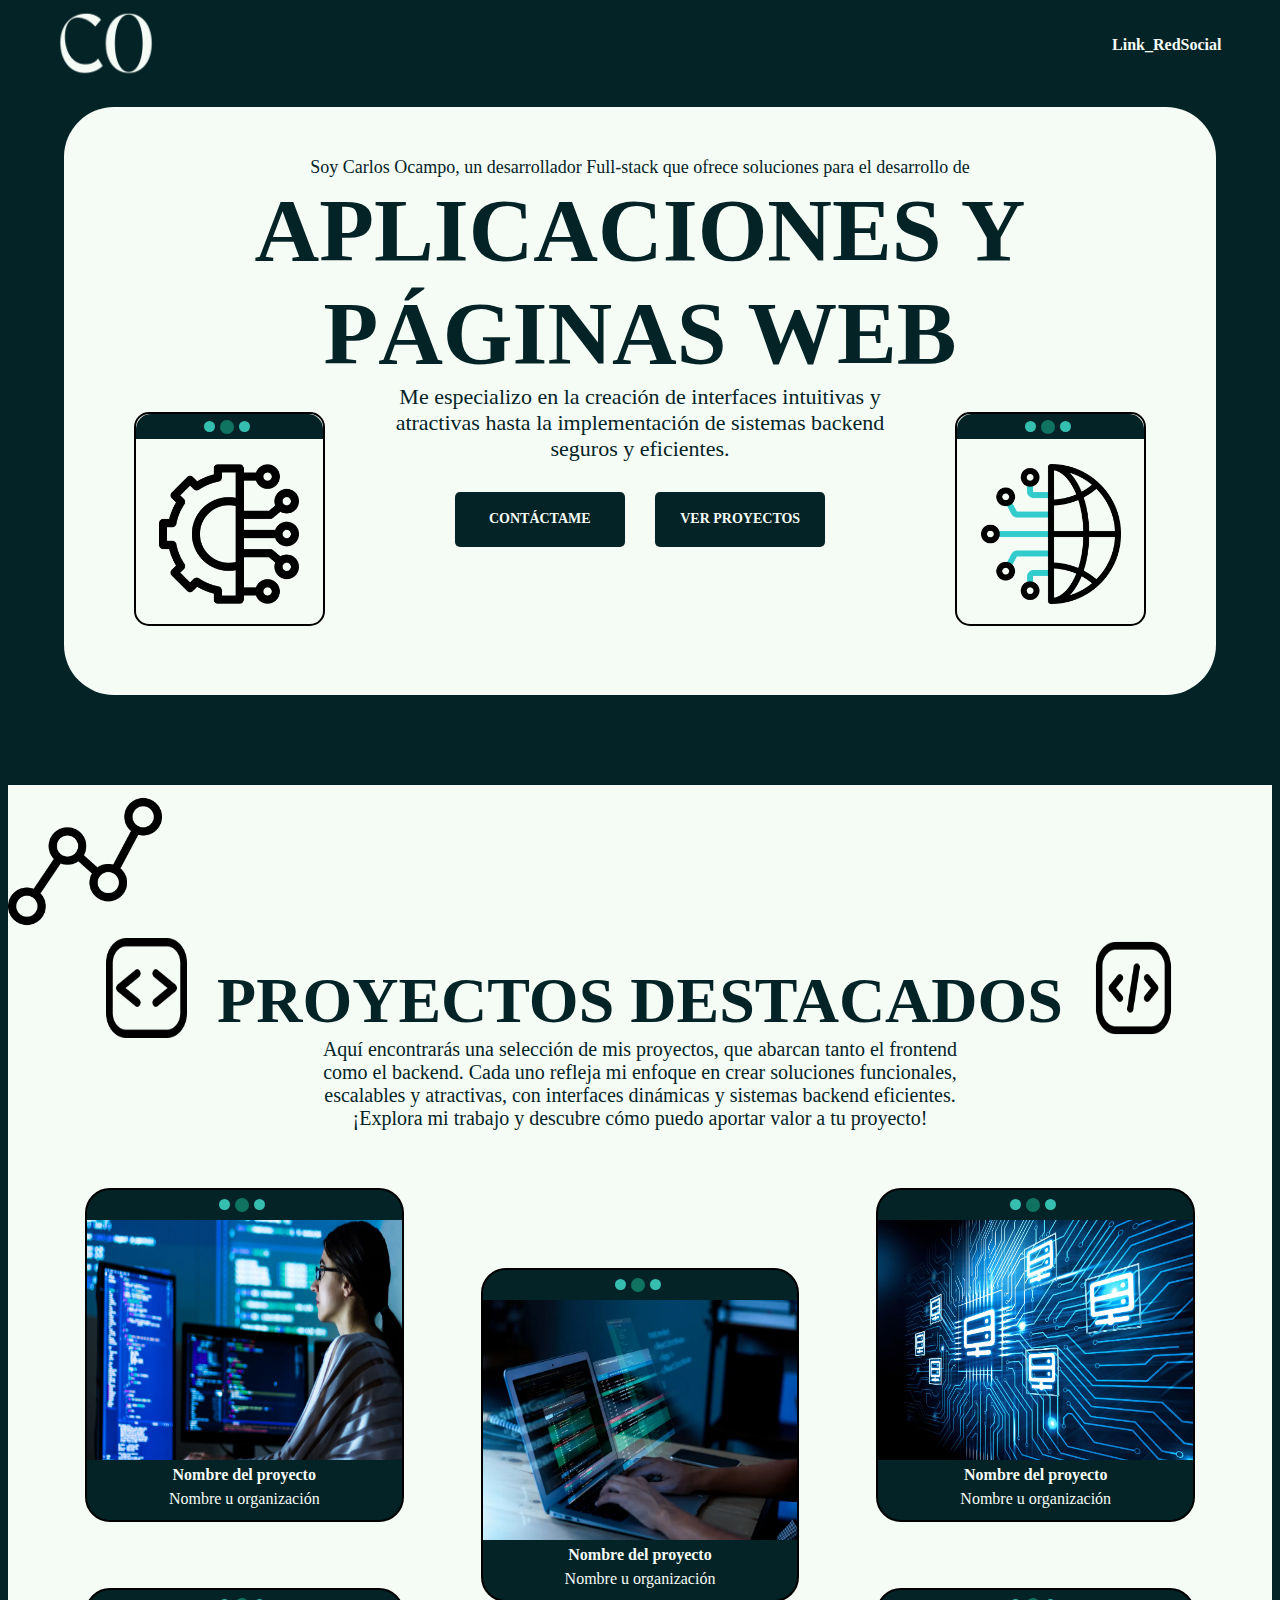
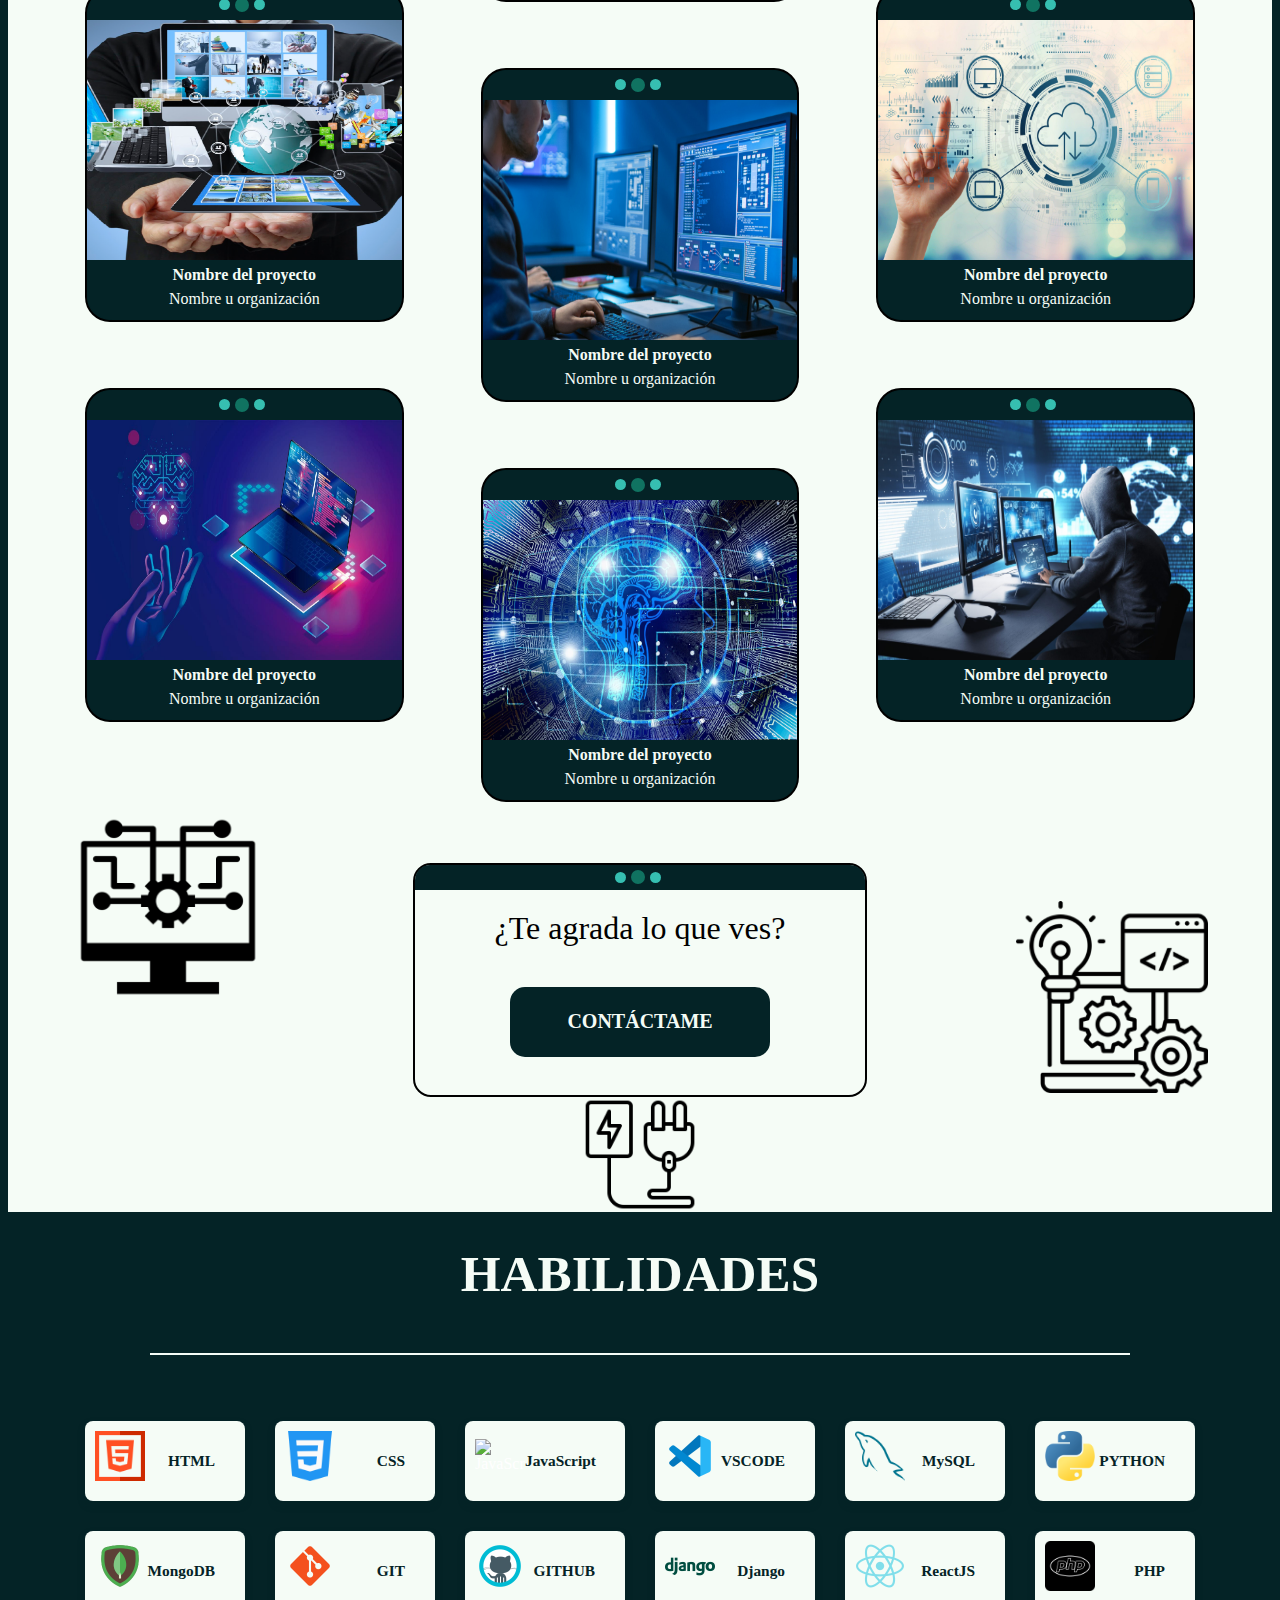
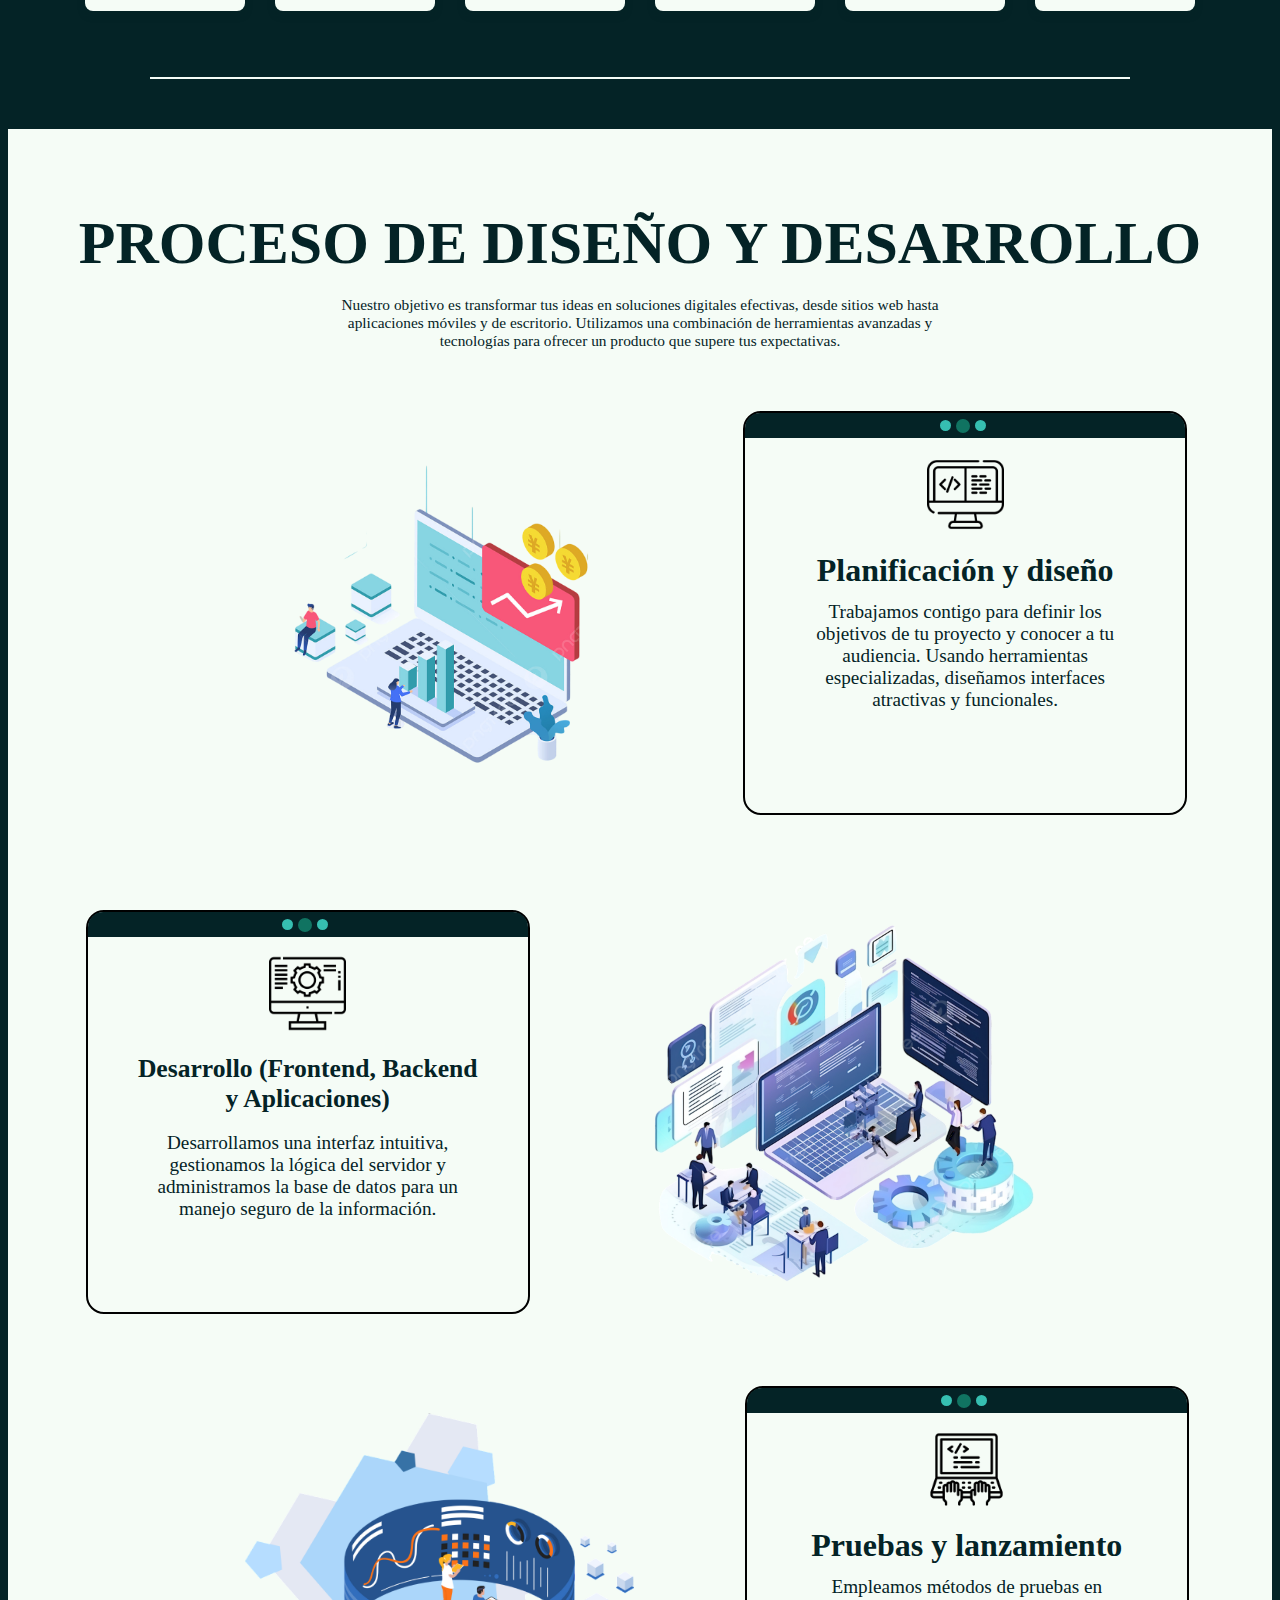
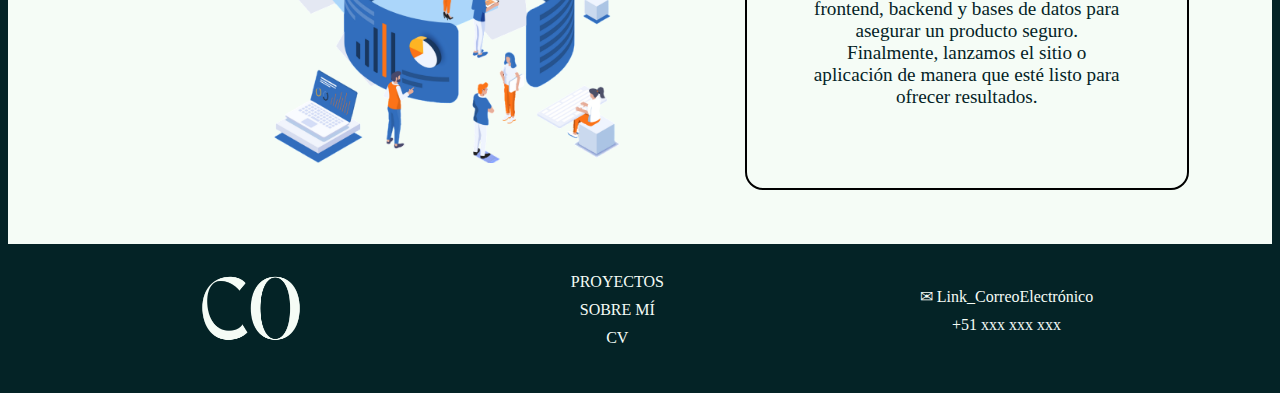
==== index.html @ 41b46a74 "Add files via upload" ====
<!DOCTYPE html>
<html lang="es">
<head>
    <meta charset="UTF-8">
    <meta name="viewport" content="width=device-width, initial-scale=1.0, maximum-scale=1.0, user-scalable=no">
    <meta http-equiv="X-UA-Compatible" content="IE=edge">
    <meta name="author" content="Carlos OZ">
    <meta name="keywords" content="">
    <meta name="description"
        content="Carlos OZ es un diseñador y desarrollador de sitios web independiente que crea sitios web innovadores que sorprenden a sus clientes ideales.">
    <meta name="robots" content="Index, follow">
    <meta property="og:title" content="">
    <meta property="og:description" content="">
    <meta property="og:image" content="">
    <meta property="og:url" content="">
    <meta property="og:type" content="">
    <meta name="twitter:card" content="">
    <meta name="twitter:title" content="">
    <meta name="twitter:description" content="">
    <meta name="twitter:image" content="">
    <title>MiPáginaWeb</title>
    <link rel="stylesheet" href="css/styles.css">
    <link rel="icon" href="img/icono.png">
</head>

<body>
    <div class="contenedor_encabezado">
        <nav  id="sobremi">
            <a href="index.html"><img src="img/icono.png" alt="Logo de la página"></a>
            <a href="#" ><span style="background-color: #042326; color: #f5fcf6;">Link_RedSocial</span></a>
        </nav>
    </div>
    <header>
        <div class="introducción">
            <p class="texto1">Soy Carlos Ocampo, un desarrollador Full-stack que ofrece soluciones para el desarrollo de
            </p>
            <h1>APLICACIONES Y PÁGINAS WEB</h1>
            <div class="imagen_encabezado">
                <div class="ventana1">
                    <div class="barra-superior">
                        <div class="circulo-1"></div>
                        <div class="circulo-2"></div>
                        <div class="circulo-3"></div>
                    </div>
                    <img src="img/conexion.png" alt="">
                </div>
                <div class="centrar_texto_boton">
                    <p class="texto2">
                        Me especializo en la creación de interfaces intuitivas y atractivas hasta la implementación de
                        sistemas backend seguros y eficientes.
                    </p>
                    <div class="contenedor-botones">
<!--                         <button class="boton-degradado" id="contactame-btn">
                            <span class="texto">CONTÁCTAME</span>
                        </button> -->
                        <a class="boton-degradado texto abrir-formulario">CONTÁCTAME</a>
                        <a href="#seccion-proyectos" class="boton-degradado texto">VER PROYECTOS</a>
                    </div>
                </div>
                <div class="ventana2">
                    <div class="barra-superior">
                        <div class="circulo-1"></div>
                        <div class="circulo-2"></div>
                        <div class="circulo-3"></div>
                    </div>
                    <img src="img/conexion-global.png" alt="">
                </div>
            </div>
        </div>
        <div class="relleno"><br><br><br><br><br></div>
    </header>

    <div id="miformulario" class="modal">
        <div class="contenedor" id="contenedor">
            <div class="formulario-contenedor formulario">
                <form>
                    <h1><u>¡Bien</u>venido!</h1>
                    <span>Gracias por brindarme la oportunidad</span>                
                    <input type="text" placeholder="Nombres" required>
                    <input type="email" placeholder="Correo electrónico" required>
                    <input type="tel" placeholder="Número de contacto" required>
                    <button class="boton-degradado" type="submit">Enviar</button>
                </form>
            </div>
            <div class="accion-contenedor">
                <div class="accion">
                    <div class="accion-panel accion-derecha">
                        <h1>¡Hola, Amigo!</h1>
                        <p>Ingresa tus datos para comunicarme contigo.</p>
                        <p><b><i>Carlos OZ</i></b></p>
                        <br>
                        <a href="#" id="boton-cerrar" class="inicio">Regresar</a>
                    </div>
                </div>
            </div>
        </div>
    </div>

    <main>
        <section id="proyectos">
            <div class="conexion_union">
                <img src="img/conexion_union.png" alt="">
            </div>
            <div class="titulo2_img">
                <img class="img_abrir" src="img/icono_abrir.png" alt="">
                <h2 id="seccion-proyectos">PROYECTOS DESTACADOS</h2>
                <img class="img_cerrar" src="img/icono_cerrar.png" alt="">
            </div>
            <p class="texto3">Aquí encontrarás una selección de mis proyectos, que abarcan tanto el frontend <br> como
                el backend. Cada uno
                refleja mi enfoque en crear soluciones funcionales, <br> escalables y atractivas, con interfaces
                dinámicas y
                sistemas backend eficientes. <br> ¡Explora mi trabajo y descubre cómo puedo aportar valor a tu proyecto!
            </p>

            <div class="proyectos">
                <div class="ventanas">
                    <div class="barra-superior-ventanas">
                        <div class="circulo-1"></div>
                        <div class="circulo-2"></div>
                        <div class="circulo-3"></div>
                    </div>
                    <img src="img/img proyectos/imagen1.jfif" alt="">
                    <div class="texto-ventanas">
                        <h4>Nombre del proyecto</h4>
                        <p>Nombre u organización</p>
                    </div>
                </div>
                <div class="ventanas ventana-medio">
                    <div class="barra-superior-ventanas">
                        <div class="circulo-1"></div>
                        <div class="circulo-2"></div>
                        <div class="circulo-3"></div>
                    </div>
                    <img src="img/img proyectos/imagen2.webp" alt="">
                    <div class="texto-ventanas">
                        <h4>Nombre del proyecto</h4>
                        <p>Nombre u organización</p>
                    </div>
                </div>
                <div class="ventanas">
                    <div class="barra-superior-ventanas">
                        <div class="circulo-1"></div>
                        <div class="circulo-2"></div>
                        <div class="circulo-3"></div>
                    </div>
                    <img src="img/img proyectos/imagen3.jpg" alt="">
                    <div class="texto-ventanas">
                        <h4>Nombre del proyecto</h4>
                        <p>Nombre u organización</p>
                    </div>
                </div>
            </div>

            <div class="proyectos">
                <div class="ventanas espaciado">
                    <div class="barra-superior-ventanas">
                        <div class="circulo-1"></div>
                        <div class="circulo-2"></div>
                        <div class="circulo-3"></div>
                    </div>
                    <img src="img/img proyectos/imagen4.png" alt="">
                    <div class="texto-ventanas">
                        <h4>Nombre del proyecto</h4>
                        <p>Nombre u organización</p>
                    </div>
                </div>
                <div class="ventanas ventana-medio espaciado">
                    <div class="barra-superior-ventanas">
                        <div class="circulo-1"></div>
                        <div class="circulo-2"></div>
                        <div class="circulo-3"></div>
                    </div>
                    <img src="img/img proyectos/imagen5.jpg" alt="">
                    <div class="texto-ventanas">
                        <h4>Nombre del proyecto</h4>
                        <p>Nombre u organización</p>
                    </div>
                </div>
                <div class="ventanas espaciado">
                    <div class="barra-superior-ventanas">
                        <div class="circulo-1"></div>
                        <div class="circulo-2"></div>
                        <div class="circulo-3"></div>
                    </div>
                    <img src="img/img proyectos/imagen6.jpeg" alt="">
                    <div class="texto-ventanas">
                        <h4>Nombre del proyecto</h4>
                        <p>Nombre u organización</p>
                    </div>
                </div>
            </div>

            <div class="proyectos">
                <div class="ventanas espaciado">
                    <div class="barra-superior-ventanas">
                        <div class="circulo-1"></div>
                        <div class="circulo-2"></div>
                        <div class="circulo-3"></div>
                    </div>
                    <img src="img/img proyectos/imagen7.jpg" alt="">
                    <div class="texto-ventanas">
                        <h4>Nombre del proyecto</h4>
                        <p>Nombre u organización</p>
                    </div>
                </div>
                <div class="ventanas ventana-medio espaciado">
                    <div class="barra-superior-ventanas">
                        <div class="circulo-1"></div>
                        <div class="circulo-2"></div>
                        <div class="circulo-3"></div>
                    </div>
                    <img src="img/img proyectos/imagen8.webp" alt="">
                    <div class="texto-ventanas">
                        <h4>Nombre del proyecto</h4>
                        <p>Nombre u organización</p>
                    </div>
                </div>
                <div class="ventanas espaciado">
                    <div class="barra-superior-ventanas">
                        <div class="circulo-1"></div>
                        <div class="circulo-2"></div>
                        <div class="circulo-3"></div>
                    </div>
                    <img src="img/img proyectos/imagen9.jpeg" alt="">
                    <div class="texto-ventanas">
                        <h4>Nombre del proyecto</h4>
                        <p>Nombre u organización</p>
                    </div>
                </div>
            </div>

        </section>
        <div class="img-boton">
            <div class="img-computo">
                <img src="img/computo.jpeg" alt="">
            </div>
            <article id="ventana3">
                <div class="barra-superior">
                    <div class="circulo-1"></div>
                    <div class="circulo-2"></div>
                    <div class="circulo-3"></div>
                </div>
                <p>¿Te agrada lo que ves?</p>
                <div class="boton-contactar">
                    <a class="boton-degradado boton-contacto abrir-formulario"><span class="texto texto-contacto">CONTÁCTAME</span></a>
                </div>
            </article>
            <div class="img-ideas-computo">
                <img src="img/ideas-computo.jpeg" alt="">
            </div>
        </div>

        <div class="img-electrico">
            <img src="img/electrico.png" alt="">
        </div>
        <h3>HABILIDADES</h3>
        <div class="seccion-habilidades">
            <div class="pequeña-linea"></div>
            <br><br>
            <div class="contenedor-iconos">
                <div class="icono">
                    <img src="img/iconos/HTML.png" alt="HTML">
                    <p>HTML</p>
                </div>
                <div class="icono">
                    <img src="img/iconos/CSS.png" alt="CSS">
                    <p>CSS</p>
                </div>
                <div class="icono">
                    <img src="img/iconos/js.png" alt="JavaScript">
                    <p>JavaScript</p>
                </div>
                <div class="icono">
                    <img src="img/iconos/VS-CODE.png" alt="VSCode">
                    <p>VSCODE</p>
                </div>
                <div class="icono">
                    <img src="img/iconos/MYSQL.png" alt="MySQL">
                    <p>MySQL</p>
                </div>
                <div class="icono">
                    <img src="img/iconos/PYTHON.png" alt="Python">
                    <p>PYTHON</p>
                </div>
                <div class="icono">
                    <img src="img/iconos/MONGODB.png" alt="MongoDB">
                    <p>MongoDB</p>
                </div>
                <div class="icono">
                    <img src="img/iconos/GIT.png" alt="Git">
                    <p>GIT</p>
                </div>
                <div class="icono">
                    <img src="img/iconos/GITHUB.png" alt="GitHub">
                    <p>GITHUB</p>
                </div>
                <div class="icono">
                    <img src="img/iconos/DJANGO.jpg" alt="Django">
                    <p>Django</p>
                </div>
                <div class="icono">
                    <img src="img/iconos/REACT.png" alt="ReactJS">
                    <p>ReactJS</p>
                </div>
                <div class="icono">
                    <img src="img/iconos/PHP.png" alt="PHP">
                    <p>PHP</p>
                </div>
            </div>
            <br><br>
            <div class="pequeña-linea"></div>
        </div>
        <section>
            <div class="contenedor-diseño-desarrollo">
                <h4 class="texto-titulo">PROCESO DE DISEÑO Y DESARROLLO</h4>
                <br>
                <p class="texto-subtitulo">Nuestro objetivo es transformar tus ideas en soluciones digitales efectivas, desde sitios web hasta
                    aplicaciones móviles y de escritorio. Utilizamos una combinación de herramientas avanzadas y
                    tecnologías para ofrecer un producto que supere tus expectativas.</p>
                <div class="planificacion-diseño">
                    <img src="img/planificacion.png" alt="" height="450vw">
                    <div class="ventanas-proyecto">
                        <div class="barra-superior">
                            <div class="circulo-1"></div>
                            <div class="circulo-2"></div>
                            <div class="circulo-3"></div>
                        </div>
                        <br>
                        <img src="img/iconos/planificacion.jpg" alt="">
                        <h5>Planificación y diseño</h5>
                        <p>Trabajamos contigo para definir los objetivos de tu proyecto y conocer a tu audiencia. Usando
                            herramientas especializadas, diseñamos interfaces atractivas y funcionales.</p>
                    </div>
                </div>

                <br><br><br><br>

                <div class=" desarrollo">
                        <div class="ventanas-proyecto">
                            <div class="barra-superior">
                                <div class="circulo-1"></div>
                                <div class="circulo-2"></div>
                                <div class="circulo-3"></div>
                            </div>
                        <br>
                        <img src="img/iconos/desarrollo.jpg" alt="">
                        <br><br>
                        <h5>Desarrollo (Frontend, Backend y Aplicaciones)</h5>
                        <br>
                        <p>Desarrollamos una interfaz intuitiva, gestionamos la lógica del servidor y administramos la base de datos para un 
                            manejo seguro de la información.</p>
                        </div>
                    <img src="img/desarrollo.png" alt="" height=400vw>
                </div>

                <br><br><br><br>

                <div class="pruebas-lanzamiento">
                    <img src="img/lanzamiento.png" alt="" height="350vw">
                    <div class="ventanas-proyecto">
                        <div class="barra-superior">
                            <div class="circulo-1"></div>
                            <div class="circulo-2"></div>
                            <div class="circulo-3"></div>
                        </div>
                        <br>
                        <img src="img/iconos/lanzamiento.jpg" alt="">
                    <h5>Pruebas y lanzamiento</h5>
                    <p>Empleamos métodos de pruebas en frontend, backend y bases de datos para asegurar un producto seguro. Finalmente, 
                            lanzamos el sitio o aplicación de manera que esté listo para ofrecer resultados.</p>
                    </div>
                </div>
            </div>
        </section>
    <br><br><br>
    </main>
    <footer>
        <a href="index.html"><img src="img/icono.png" alt=""></a>
        <div class="footer-sobremi">
            <a href="#proyectos">PROYECTOS</a>
            <a href="#sobremi">SOBRE MÍ</a>
            <a href="cv/cv.html">CV</a>
        </div>
        <div class="footer-contacto">
            <a href="#">✉ Link_CorreoElectrónico</a>
            <p>+51 xxx xxx xxx</p>
        </div>
    </footer>
    <script src=" js/script.js"></script>
</body>
</html>
---- css/styles.css ----
body {
    scroll-behavior: smooth;
  }


* {
    background-color:  #042326;
}

nav {
    max-width: 100%;
    justify-content: space-between;
    display: flex;
    align-items: center;
    margin-left: 3%;
    margin-right: 4%;
    margin-top: -2%;
}

nav img {
    width: 100%;
    max-width: 120px;
    min-width: 80px;
    height: auto;
}

.introducción {
    width: 88%;
    margin: 0 auto;
    background-color: #f5fcf6;
    padding: 20px;
    text-align: center;
    border-radius: 50px;
}

.introducción h1 {
    font-size: 7vw;
    margin: 0 15% 0 15%;
    background-color: #f5fcf6;
    color: #042326;
}

.texto1 {
    color: #042326;
    background-color: #f5fcf6;
    margin: 30px 0 0 0;
    font-size: clamp(15px, 2vw, 18px);
}

.texto2 {
    color: #042326;
    background-color: #f5fcf6;
    margin: 10px 0 30px 0;
    max-width: 100%;
    margin: 0 0 0 0;
    font-size: clamp(18px, 2vw, 22px);
}

.texto {
    background: none;
    text-shadow: none;
    padding: 0;
    margin: 0;
    display: inline;
    text-align: center;
}

.contenedor-botones {
    color: #f5fcf6;
    width: 70%;
    margin: 30px auto 10vw;
    background-color: #f5fcf6;
    justify-content: center;
    display: flex;
    gap: 30px;
}

.contenedor-botones a {
    background-color: #042326;
    padding: 0;
    margin: 0;
    display: flex;
    text-align: center;
}

.boton-degradado {
    font-weight: bold;
    padding: 15px 30px;
    font-size: clamp(12px, 2vw, 14px);
    color:#f5fcf6;
    border: none;
    border-radius: 5px;
    cursor: pointer;
    transition: background 0.5s ease;
    animation: colorChange 1s infinite;
    width: clamp(100px, 60%, 100%);
    height: clamp(40px, 8vh, 55px);
    width: 200px;
    display: flex;
    align-items: center;
    justify-content: center;
}

.boton-degradado:hover {
    animation: none;
    background: linear-gradient(90deg, #4ace7d, #0f3819, #6bff6b, #042326);
    background-size: 400%;
    animation: gradient 2s infinite;
}

.boton-degradado:hover .texto {
    animation: fadeOut 0.5s forwards, fadeIn 0.5s forwards 0.5s;
}

@keyframes gradient {
    0% { background-position: 0%; }
    100% { background-position: 100%; }
}

@keyframes fadeOut {
    0% { opacity: 1; }
    100% { opacity: 0; }
}

@keyframes fadeIn {
    0% { opacity: 0; }
    100% { opacity: 1; }
}

.imagen_encabezado {
    display: flex;
    align-items: center;
    width: 100%;
    background-color: #f5fcf6;
}

.ventana1, .ventana2 {
    max-width: 100%;
    width: 410px;
    min-width: 100px;
    background-color: #f5fcf6;
    border: 2px solid black;
    border-radius: 15px;
    height: 230px;
    min-height: 100px;
    justify-content: center;
    align-items: center;
    overflow: hidden;
    max-height: 210px;
    margin-bottom: 20px;
    margin-right: 50px;
    margin-left: 50px;
}

.barra-superior {
    justify-content: center;
    max-width: 100%;
    border-radius: 15px 15px 0 0;
    background-color: #042326;
    height: 25px;
    display: flex;
    align-items: center;
    padding: 0 8px;
}

.circulo-1, .circulo-3 {
    width: 11px;
    height: 11px;
    background-color: #36bfb1;
    border-radius: 50%;
    margin-right: 5px;
}

.circulo-2 {
    width: 14px;
    height: 14px;
    background-color: #107361;
    border-radius: 50%;
    margin-right: 5px;
}

.ventana1 img {
    background-color: #f5fcf6;
    margin: 25px 0 25px 0;
    width: 90%;
    max-width: 140px;
}

.ventana2 img {
    background-color: #f5fcf6;
    margin: 25px 0 25px 0;
    width: 90%;
    max-width: 140px;
}



@media screen and (max-width: 868px){
    .imagen_encabezado {
        flex-direction: column;
    }

}

@media screen and (max-width: 1100px){
    .contenedor-botones {
        flex-wrap: wrap;
    }
}

.centrar_texto_boton {
    background-color: #f5fcf6;
    max-width: 100%;
    display: flex; 
    flex-direction: column;
}



section h2 {
    color: #042326;
    margin-bottom: 0;
    margin-top: 2vw;
    font-size: clamp(16px, 5vw, 80px);
    text-align: center;
    background-color: #f5fcf6
}

main {  
    background-color: #f5fcf6;
    text-align: center;
}

#ventana3 {
    margin: 7vw auto 0vw;
    max-width: 80%;
    width: 450px;
    min-width: 80px;
    height: 230px;
    background-color: #f5fcf6;
    border: 2px solid black;
    border-radius: 18px;
}

 .texto3 {
    display: flex;
    justify-content: center;
    color: #042326;
    background-color: #f5fcf6;
    text-align: center;
    margin: 0 0 0 0;
    font-size: clamp(18px, 2vw, 20px);
 }

 .titulo2_img {
    background-color: #f5fcf6;
    display: flex;
    justify-content: space-around;
 }

 .titulo2_img img {
    align-items: center;
    width: 6.3vw;
    min-width: 40px;
    justify-content: space-between;
 }

 .img_cerrar {
    margin-right: 6.5vw;
 }

 .img_abrir {
    margin-left: 6.5vw;
 }

.img_abrir, .img_cerrar {
    background-color: #f5fcf6;
}

.relleno {
    max-width: 100%;
    background-color: #042326;
}


@media screen and (max-width: 300px){
    .titulo2_img {
        flex-wrap: wrap;
    }
}

.conexion_union, .conexion_union img {
    background-color: #f5fcf6;
    display: flex;
    height: 12vw;
    min-height: 70px;
}

.proyectos img {
    max-width: 100%;
    margin: 0 0 0 0;
}

.proyectos {
    max-width: 100%;
    background-color: #f5fcf6;
    display: flex;
}

.ventanas {
    flex: 1 1 200px;
    border: 2px solid black;
    flex-direction: column;
    display: flex;
    max-width: 100%;
    margin: 4.5vw 6vw 4vw 6vw;
    min-width: 100px;
    max-height: 500px;
    border-radius: 25px;
    min-height: 100px;
}

.texto-ventanas {
    overflow: hidden;
    height: 60px;
    max-width: 100%;
    color: #f5fcf6;
    border-radius: 0 0 25px 25px;
}

.barra-superior-ventanas {
    justify-content: center;
    max-width: 100%; 
    border-radius: 25px 25px 0 0;
    background-color: #042326;
    height: 30px;
    display: flex;
    align-items: center;
    padding: 0 8px;
}


.texto-ventanas h4 {
    color: #f5fcf6;
    padding-top: 6px;
    margin: auto;
    max-width: 80%;
    display: flex;
    flex-direction: column;
}

.texto-ventanas p {
    color: #f5fcf6;
    padding-top: 6px;
    margin: auto;
    max-width: 80%;
    display: flex;
    flex-direction: column;
}

.ventana-medio {
    margin-right: 0;
    margin-left: 0;
    transform: translateY(80px);
}

@media screen and (max-width: 750px){
    .texto-ventanas p {
        opacity: 0;
        animation: fadeOut 0.5s forwards;
    }
}

nav a {
    text-decoration: none;
    color: #f5fcf6;
    font-weight: bold;
    transition: color 0.1s ease, transform 0.1s ease;
}

.espaciado {
    margin-top: 15px;
}

#ventana3 p {
    margin-top: 20px;
    margin-bottom: 20px;
    font-size: clamp(20px, 2.5vw, 50px);
    background-color: #f5fcf6;
}

.boton-contactar {
    margin-top: 40px;
    display: flex;
    justify-content: center;
    align-items: center;
    background-color: #f5fcf6;
}

.boton-contacto {
    text-decoration: none;
    width: clamp(70% , 20vw, 400px);
    border-radius: 15px;
    width: 200px;
    height: 40px;
}

.texto-contacto {
    font-size: clamp(10px, 3vw, 20px);

}

.contenedor-botones a {
    text-decoration: none;
    color: inherit;
}

.img-electrico {
    background-color: #f5fcf6;
    display: flex;
    justify-content: center;
    height: 9vw;
    min-height: 90px;
}

.img-electrico img {
    background-color: #f5fcf6;
}

.img-boton img {
    display: flex;
    background-color: #f5fcf6;
    height: 15vw;
    min-height: 120px;
}

.img-boton {
    display: flex;
    background-color: #f5fcf6;
}

.img-computo {
    background-color: #f5fcf6;
    margin-left: 5vw;
    margin-top: 3vw;
}

.img-ideas-computo  {
    background-color: #f5fcf6;
    margin-right: 5vw;
    margin-top: 10vw;
}

@media screen and (max-width: 850px){
    .img-boton {
        flex-direction: column;
        margin-top: 70px;
        display: flex;
        align-items: center;
    }
    .img-ideas-computo  {
        margin-top: 3vw;
        margin-right: 0;
        margin-bottom: 10px;
    }
    .img-computo {
        margin-left: 0;
    }
    #ventana3 {
        margin-top: 3vw;
    }
}

.pequeña-linea {
    width: 1100px;
    height: 2px;
    background-color: #f5fcf6;
    margin: 0 auto 0;
}


main h3 {
    font-size: 4vw;
    margin: 0 0 0 0;
    color: #f5fcf6;
    padding-top: 2rem;
}

.seccion-habilidades {
    text-align: center;
    background-color: #042326;
    padding: 20px;
    color: #ffffff;
}

.pequeña-linea {
    width: 80%;
    height: 2px;
    margin: 30px auto;
    background-color: #f5fcf6;
}

.contenedor-iconos {
    display: flex;
    flex-wrap: wrap;
    justify-content: center;
    gap: 30px;
}

.icono {
    display: flex;
    align-items: center;
    justify-content: space-between;
    background-color: #f5fcf6;
    width: 120px;
    border-radius: 8px;
    text-align: center;
    padding: 10px 30px 10px 10px;
    box-shadow: 0 4px 6px #042326;
    transition: transform 0.3s ease, box-shadow 0.3s ease;
}

.icono img {
    width: 50px;
    margin-bottom: 10px;
    background-color: #f5fcf6;
}

.icono p {
    background-color: #f5fcf6;
    margin: 0;
    font-size: clamp(12px,1.2vw, 1.3vw);
    font-weight: bold;
    color: #042326;
}

.icono:hover {
    transform: translateY(-15px);
}


.contenedor-diseño-desarrollo {
    background-color: #f5fcf6;
}

.contenedor-diseño-desarrollo p {
    background-color: #f5fcf6;
    color: #042326;
    font-size: clamp(15px, 1.2vw, 20px);
}

.contenedor-diseño-desarrollo h4 {
    background-color: #f5fcf6;
    font-size: clamp(16px, 5vw, 60px);
    color: #042326;
}

.planificacion-diseño h5 {
    font-size: clamp(15px, 2.5vw, 2.5vw);
    margin-top: 15px;
    margin-bottom: 12px;
    color: #042326;
}

.planificacion-diseño p {
    font-size: clamp(12px, 1.5vw, 25px);
    max-width: 70%;
    margin: auto;
    color: #042326;
}

.desarrollo h5 {
    font-size: clamp(15px, 2vw, 2vw);
    max-width: 80%;
    margin: auto;
    color: #042326;
}

.desarrollo p {
    font-size: clamp(12px, 1.5vw, 25px);
    max-width: 70%;
    margin: auto;
    color: #042326;
}

.pruebas-lanzamiento h5 {
    font-size: clamp(15px, 2.5vw, 2.5vw);
    margin-top: 15px;
    margin-bottom: 12px;
    color: #042326;
}

.pruebas-lanzamiento p {
    font-size: clamp(12px, 1.5vw, 25px);
    max-width: 70%;
    margin: auto;
    color: #042326;
}


.ventanas-proyecto {
    max-width: 80%;
    width: 440px;
    min-width: 80px;
    height: 400px;
    background-color: #f5fcf6;
    border: 2px solid black;
    border-radius: 18px;
}


.planificacion-diseño {
    background-color: #f5fcf6;
    display: flex;
    justify-content: center;
    align-items: center;
    gap: 10%;
    padding-left: 12vw;
}

.planificacion-diseño img {
    background-color: #f5fcf6;
}

.ventanas-proyecto img {
    width: 6vw; 
}

@media (max-width: 768px) {
    .ventanas-proyecto {
        text-align: center;
        overflow: hidden;
        height: 250px;
    }
    .planificacion-diseño, .desarrollo, .pruebas-lanzamiento {
        flex-direction: column;
        text-align: center;
    }

    .planificacion-diseño img, .desarrollo img, .pruebas-lanzamiento img {
        max-width: 100%;        
    }
    .planificacion-diseño img {
        margin-bottom: 30px;
    }
    .pruebas-lanzamiento img {
        margin-bottom: 30px;
    }
    .desarrollo img{
        margin-top: 30px;
    }
}


.contenedor-diseño-desarrollo h5 {
    background-color: #f5fcf6;
}

.desarrollo {
    background-color: #f5fcf6;
    display: flex;
    justify-content: center;
    align-items: center;
    gap: 10%;
    padding-right: 12vw;
}

.desarrollo img {
    background-color: #f5fcf6;
}

.pruebas-lanzamiento {
    background-color: #f5fcf6;
    display: flex;
    justify-content: center;
    align-items: center;
    gap: 10%;
    padding-left: 12vw;
}

.pruebas-lanzamiento img {
    background-color: #f5fcf6;   
}


.texto-titulo {
    font-size: 3vw;
    margin-bottom: 0px;
}

.texto-subtitulo {
    max-width: 50%;
    margin: auto;
    padding-bottom: 3vw;
}


footer img {
    width: 8rem;
}

footer {
    display: flex;
    justify-content: center;
    align-items: center;
    gap: 20vw;
}

.footer-sobremi {
    display: flex;
    flex-direction: column;
    gap: 10px;
    text-align: center;
}

.footer-contacto {
    display: flex;
    text-align: center;
    flex-direction: column;
    gap: 10px;
}

.footer-contacto p {
    margin: 0 0 0 0;
    color: #f5fcf6;
}

footer a {
    text-decoration: none;
    color: #f5fcf6;
    transition: color 0.1s ease, transform 0.1s ease;
}

.ventanas img {
    max-width: 100%;
    height: 240px;
}






.modal-content {
    background-color: white;
    padding: 20px;
    border-radius: 10px;
    width: 350px;
    box-shadow: 0 4px 8px rgba(0, 0, 0, 0.2);
    text-align: center;
    position: relative;
}


input, button {
    display: block;
    width: 100%;
    margin: 10px 0;
    padding: 10px;
    border-radius: 5px;
    border: 1px solid #ccc;
}


.modal {
    display: none;
    position: fixed;
    z-index: 1;
    left: 0;
    top: 0;
    width: 100%;
    height: 100%;
    background-color: rgba(0,0,0,0.5);
    display: flex;
    align-items: center;
    justify-content: center;
}


.contenedor {
    background-color: #fff;
    border-radius: 33px;
    box-shadow: 0 5px 15px rgba(0, 0, 0, 0.35);
    position: relative;
    overflow: hidden;
    width: 768px;
    max-width: 100%;
    min-height: 480px;
}

.contenedor p {
    font-size: 14px;
    line-height: 20px;
    letter-spacing: 0.3px;
    margin: 20px 0;
}

.contenedor span {
    font-size: 12px;
}

.contenedor a {
    color: #333;
    font-size: 13px;
    text-decoration: none;
    margin: 15px 0 10px;
}

.contenedor a:hover {
    color: #76a07c;
}

.contenedor button {
    background-color: #042326;
    color: #fff;
    font-size: 12px;
    padding: 10px 45px;
    border: 1px solid transparent;
    border-radius: 8px;
    font-weight: 600;
    letter-spacing: 0.5px;
    text-transform: uppercase;
    margin-top: 20px;
    cursor: pointer;
}

.contenedor button.hidden {
    background-color: transparent;
    border-color: #fff;
}

.contenedor form {
    background-color: #fff;
    display: flex;
    align-items: center;
    justify-content: center;
    flex-direction: column;
    padding: 0 40px;
    height: 100%;
}

.contenedor input {
    background-color: #eee;
    border: none;
    margin: 8px 0;
    padding: 10px 15px;
    font-size: 13px;
    border-radius: 8px;
    width: 100%;
    outline: none;
}

.formulario-contenedor {
    position: absolute;
    top: 0;
    height: 100%;
    transition: all 0.6 ease-in-out;
}

.formulario {
    left: 0;
    width: 50%;
    z-index: 2;
}

.accion-contenedor {
    position: absolute;
    top: 0;
    left: 50%;
    width: 50%;
    height: 100%;
    overflow: hidden;
    transition: all 0.8s ease-in-out;
    border-radius: 150px 0 0 100px;
    z-index: 1000;
}

.contenedor.active .accion-contenedor {
    border-radius: 0 150px 100px 0;
}

.accion {
    background-color: #042326;
    height: 100%;
    background: linear-gradient(to right, #76a07c, #042326);
    color: #fff;
    position: relative; 
    left: -100%;
    height: 100%;
    width: 200%;
    transition: all 0.6s ease-in-out;
}

.accion-panel {
    position: absolute;
    width: 50%;
    height: 100%;
    display: flex;
    align-items: center;
    justify-content: center;
    flex-direction: column;
    padding: 0 30px;
    text-align: center;
    top: 0;
    transition: all 0.6s ease-in-out;
}

.accion-derecha {
    right: 0;
}

form span {
    margin: 8px 0 20px 0;
}

.accion-contenedor p {
    margin: 6px 0 12px 0;
}

.contenedor button {
    margin-top: 10px;
    margin-bottom: 20px;
}

#titulo-2 {
    margin-bottom: 20px;
}


.boton-degradado:hover {
    animation: none;
    background: linear-gradient(90deg, #7ecf9d, #0f3819, #859287, #042326);
    background-size: 400%;
    animation: gradient 2s infinite;
}

.boton-degradado:hover .texto {
    animation: fadeOut 0.5s forwards, fadeIn 0.5s forwards 0.5s;
}

@keyframes gradient {
    0% { background-position: 0%; }
    100% { background-position: 100%; }
}

@keyframes fadeOut {
    0% { opacity: 1; }
    100% { opacity: 0; }
}

@keyframes fadeIn {
    0% { opacity: 0; }
    100% { opacity: 1; }
}

.accion a {
    border-radius: 8px;
    justify-content: center;
    align-items: center;
    display: flex;
    font-weight: bold;
    width: 150px;
    height: 40px;
    color: #042326;
    background-color: #f5fcf6;
}

div form h1, u, span {
    background-color: #f5fcf6;
}

div form h1 {
    margin-bottom: 10px;
}

.accion h1 {
    margin-bottom: 12px;
}

footer a:hover {
    transform: translate(-10px);
    color: #29362f;
}

nav a:hover {
    transform: translate(-10px);
}
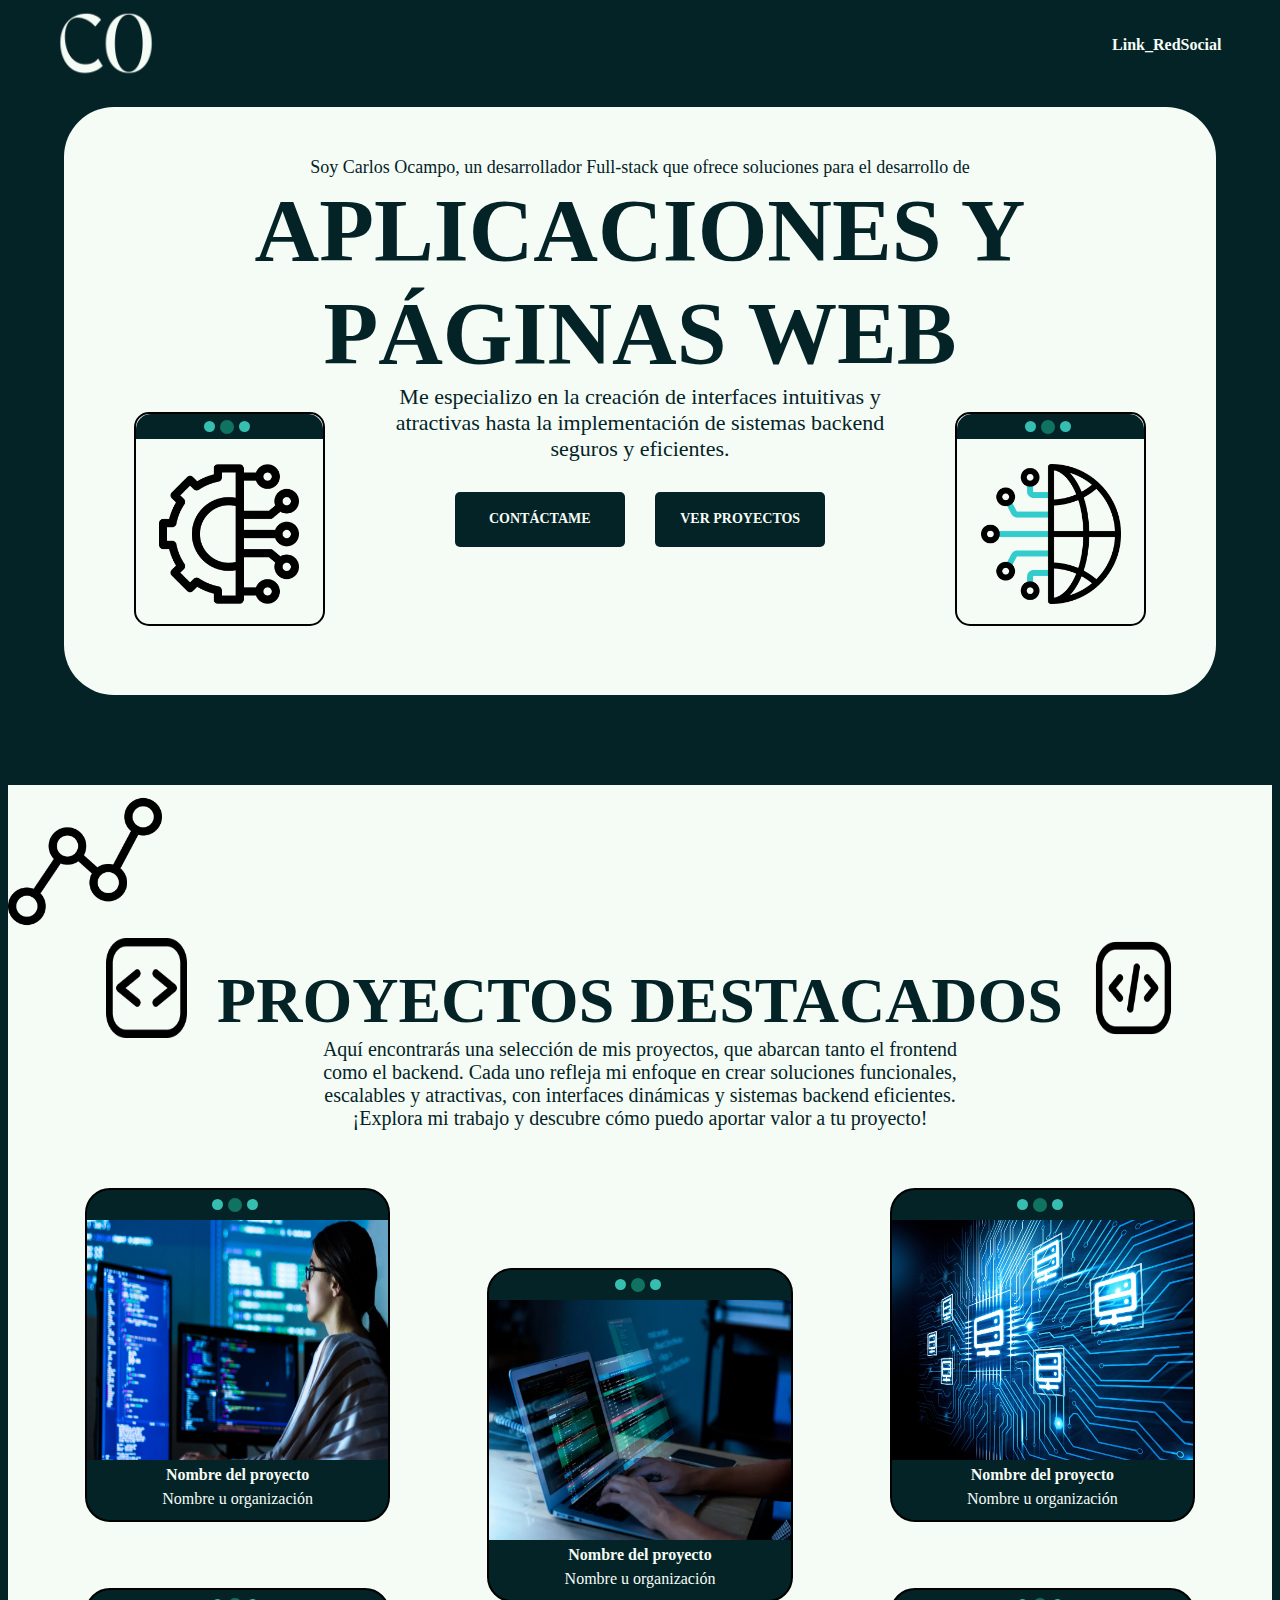
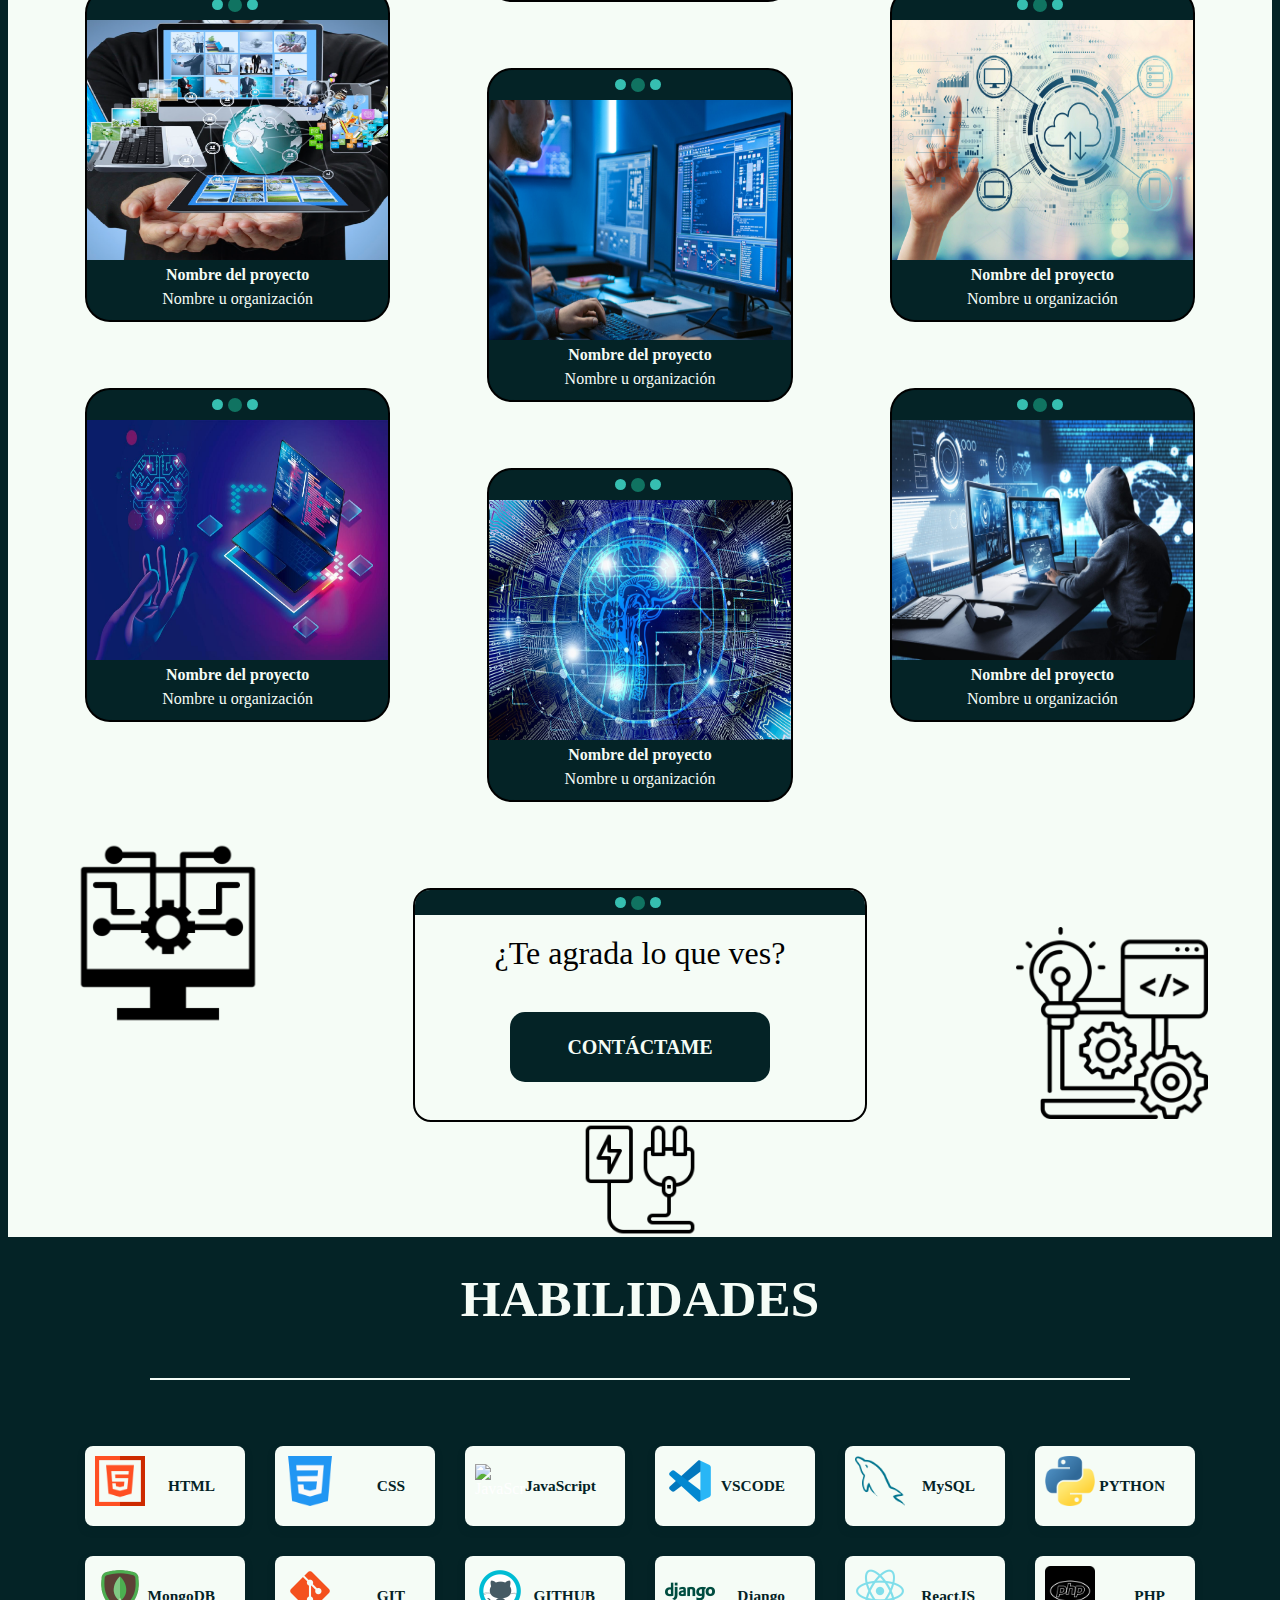
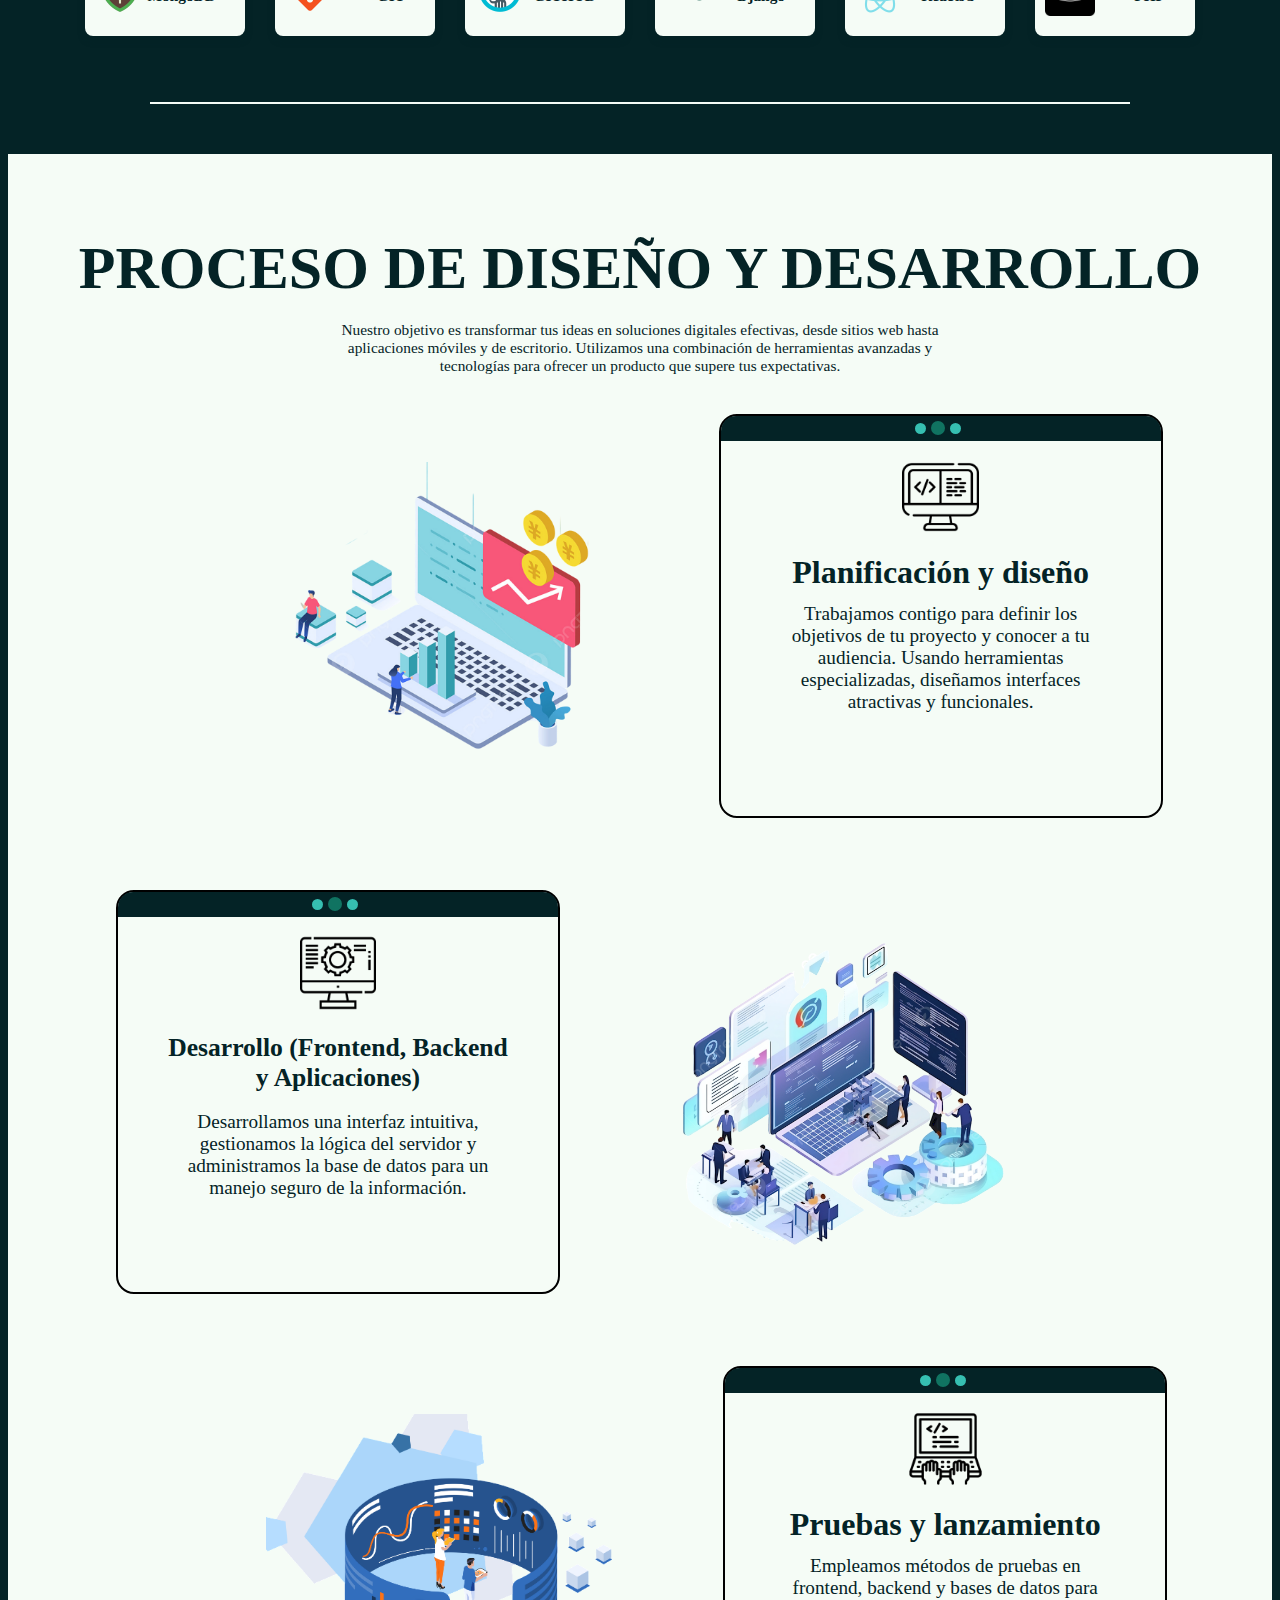
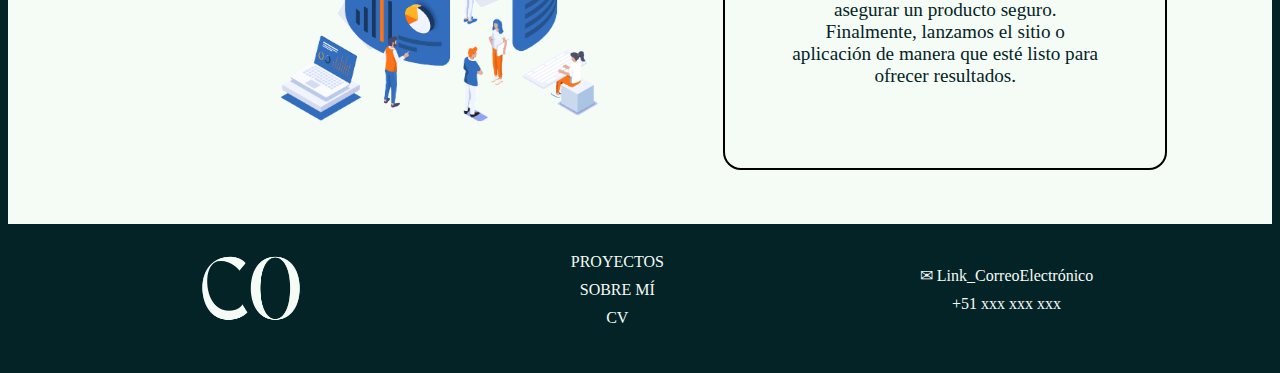
==== commit dadd24b8: "Add files via upload" ====
--- a/index.html
+++ b/index.html
@@ -50,9 +50,6 @@
                         sistemas backend seguros y eficientes.
                     </p>
                     <div class="contenedor-botones">
-<!--                         <button class="boton-degradado" id="contactame-btn">
-                            <span class="texto">CONTÁCTAME</span>
-                        </button> -->
                         <a class="boton-degradado texto abrir-formulario">CONTÁCTAME</a>
                         <a href="#seccion-proyectos" class="boton-degradado texto">VER PROYECTOS</a>
                     </div>
@@ -319,7 +316,7 @@
                     aplicaciones móviles y de escritorio. Utilizamos una combinación de herramientas avanzadas y
                     tecnologías para ofrecer un producto que supere tus expectativas.</p>
                 <div class="planificacion-diseño">
-                    <img src="img/planificacion.png" alt="" height="450vw">
+                    <img class="planificacion-diseño_img" src="img/planificacion.png" alt="">
                     <div class="ventanas-proyecto">
                         <div class="barra-superior">
                             <div class="circulo-1"></div>
@@ -336,7 +333,7 @@
 
                 <br><br><br><br>
 
-                <div class=" desarrollo">
+                <div class="desarrollo">
                         <div class="ventanas-proyecto">
                             <div class="barra-superior">
                                 <div class="circulo-1"></div>
@@ -351,13 +348,13 @@
                         <p>Desarrollamos una interfaz intuitiva, gestionamos la lógica del servidor y administramos la base de datos para un 
                             manejo seguro de la información.</p>
                         </div>
-                    <img src="img/desarrollo.png" alt="" height=400vw>
+                    <img class="desarrollo_img" src="img/desarrollo.png" alt="">
                 </div>
 
                 <br><br><br><br>
 
                 <div class="pruebas-lanzamiento">
-                    <img src="img/lanzamiento.png" alt="" height="350vw">
+                    <img class="pruebas-lanzamiento_img" src="img/lanzamiento.png" alt="">
                     <div class="ventanas-proyecto">
                         <div class="barra-superior">
                             <div class="circulo-1"></div>
--- a/css/styles.css
+++ b/css/styles.css
@@ -563,7 +563,7 @@
 }
 
 .planificacion-diseño p {
-    font-size: clamp(12px, 1.5vw, 25px);
+    font-size: clamp(15px, 1.5vw, 25px);
     max-width: 70%;
     margin: auto;
     color: #042326;
@@ -577,7 +577,7 @@
 }
 
 .desarrollo p {
-    font-size: clamp(12px, 1.5vw, 25px);
+    font-size: clamp(15px, 1.5vw, 25px);
     max-width: 70%;
     margin: auto;
     color: #042326;
@@ -591,7 +591,7 @@
 }
 
 .pruebas-lanzamiento p {
-    font-size: clamp(12px, 1.5vw, 25px);
+    font-size: clamp(15px, 1.5vw, 25px);
     max-width: 70%;
     margin: auto;
     color: #042326;
@@ -735,10 +735,6 @@
     max-width: 100%;
     height: 240px;
 }
-
-
-
-
 
 
 .modal-content {
@@ -984,4 +980,83 @@
 
 nav a:hover {
     transform: translate(-10px);
-}+}
+
+.planificacion-diseño_img {
+    height: 24vw;
+    min-height: 200px;
+}
+
+.desarrollo_img {
+    height: 24vw;
+    min-height: 200px;
+}
+
+.pruebas-lanzamiento_img{
+    height: 24vw;
+    min-height: 200px;
+}
+
+.proyectos {
+    display: flex;
+    flex-wrap: wrap;
+    justify-content: center;
+    gap: 20px;
+    margin-top: 20px;
+}
+
+@media (max-width: 1024px) {
+    .ventanas {
+        width: calc(50% - 20px);
+    }
+
+    .ventana-medio {
+        transform: translateY(0);
+        margin-right: 2vw;
+        margin-left: 2vw;
+    }
+}
+
+@media (max-width: 768px) {
+    .ventanas {
+        width: 100%;
+    }
+
+    .titulo2_img {
+        flex-direction: column;
+    }
+}
+
+.proyectos {
+    margin-top: 0px;
+}
+
+
+.img-boton {
+    margin-top: 2vw;
+}
+
+
+@media (max-width: 1024px) {
+    .ventanas {
+        width: calc(50% - 20px);
+    }
+}
+
+@media (max-width: 768px) {
+    .ventanas {
+        width: 100%;
+    }
+
+    .titulo2_img {
+        flex-direction: column;
+    }
+}
+
+@media (max-width: 670px) {
+    footer {
+        flex-direction: column;
+        text-align: center;
+        gap: 20px;
+    }
+}
